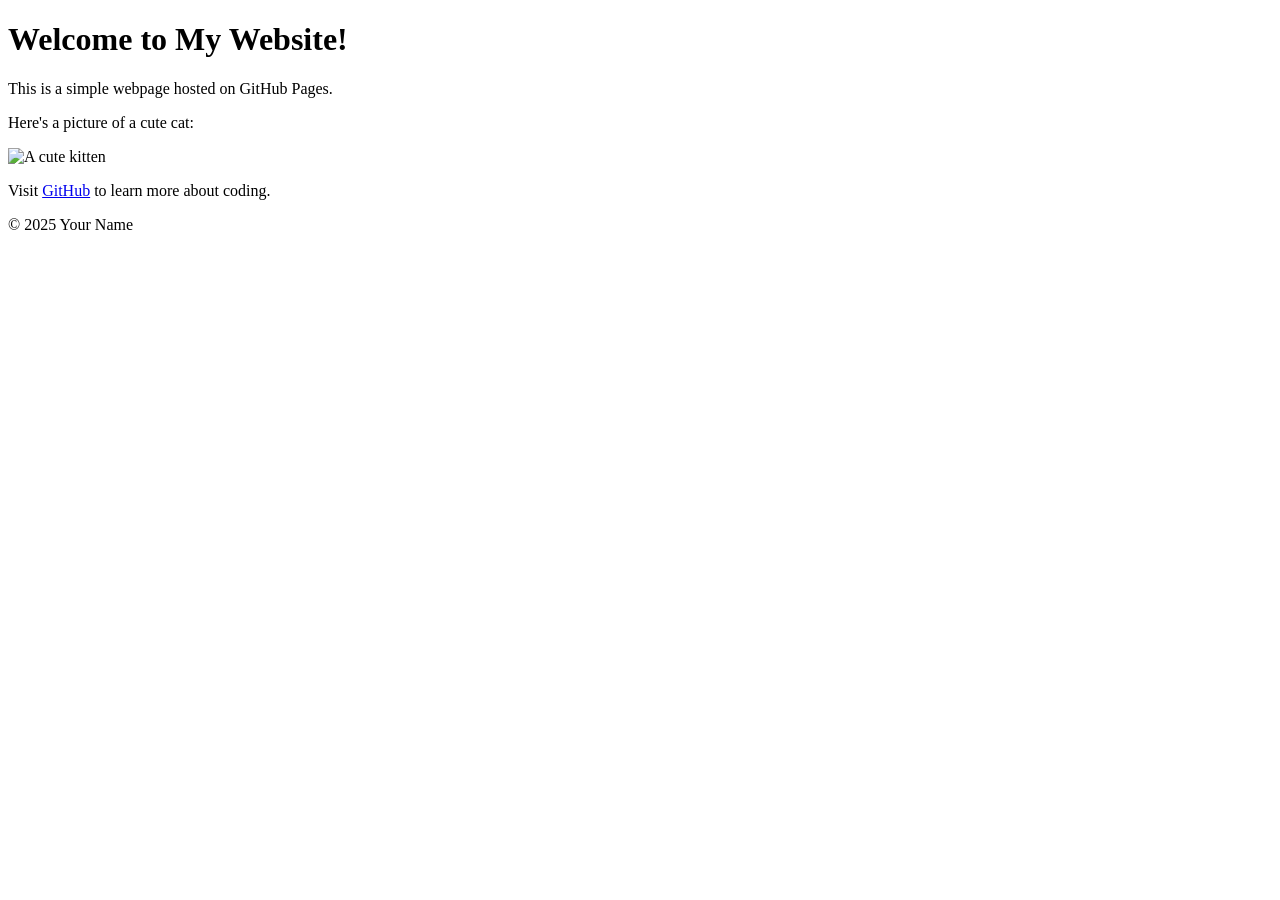
==== index.html @ d7b49cc4 "Initial commit: Added simple HTML page" ====
<!DOCTYPE html> 

<html lang="en"> 

<head> 

    <meta charset="UTF-8"> 

    <meta name="viewport" content="width=device-width, initial-scale=1.0"> 

    <title>My First GitHub Page</title> 

</head> 

<body> 

    <header> 

        <h1>Welcome to My Website!</h1> 

    </header> 

 

    <main> 

        <p>This is a simple webpage hosted on GitHub Pages.</p> 

        <p>Here's a picture of a cute cat:</p> 

        <img src="https://placekitten.com/200/300" alt="A cute kitten"> 

         

        <p>Visit <a href="https://github.com">GitHub</a> to learn more about coding.</p> 

    </main> 

 

    <footer> 

        <p>&copy; 2025 Your Name</p> 

    </footer> 

 

</body> 

</html>
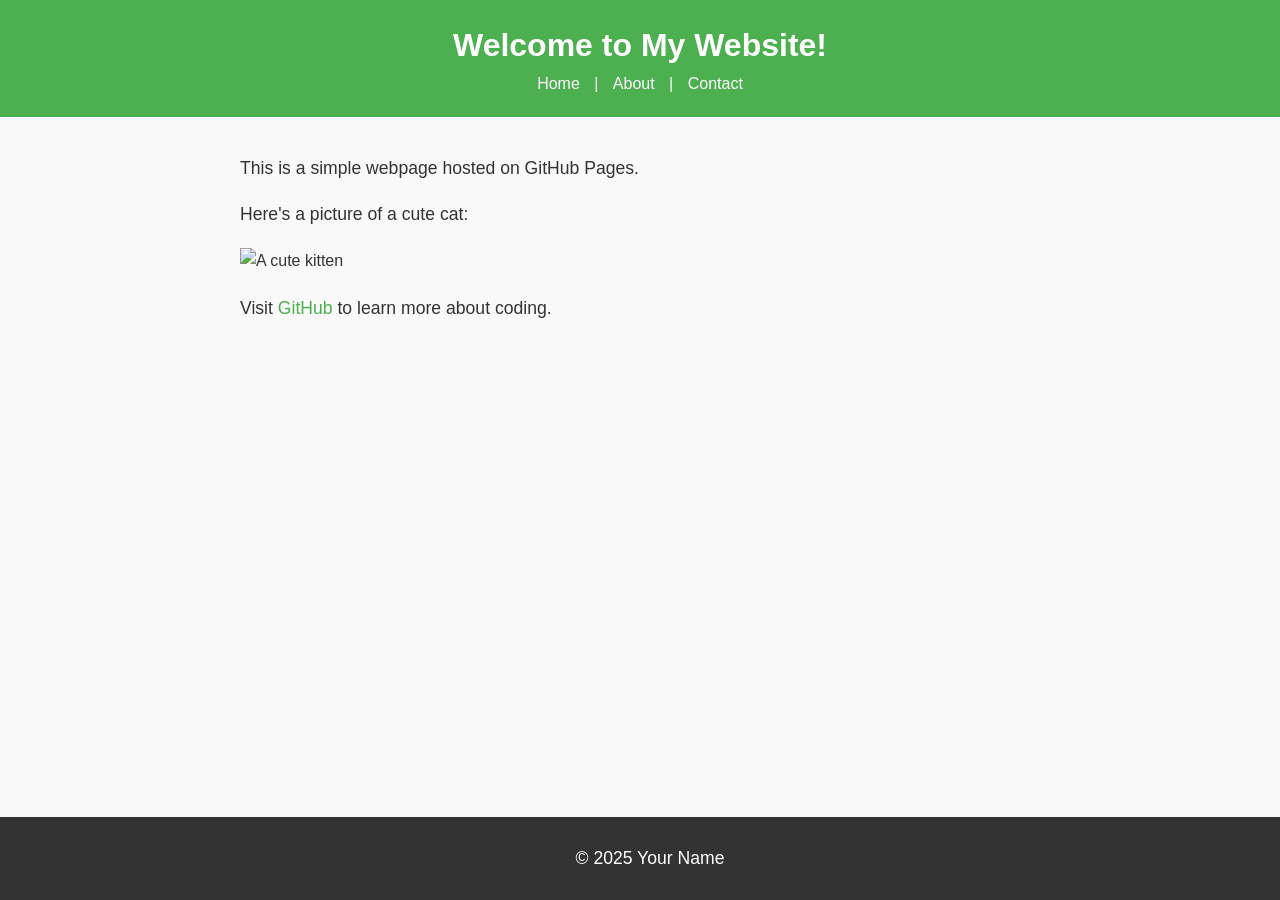
==== commit c08e9c60: "Added CSS3 styling to the website" ====
--- a/index.html
+++ b/index.html
@@ -9,6 +9,7 @@
     <meta name="viewport" content="width=device-width, initial-scale=1.0"> 
 
     <title>My First GitHub Page</title> 
+    <link rel="stylesheet" href="styles.css"> 
 
 </head> 
 
@@ -16,7 +17,16 @@
 
     <header> 
 
-        <h1>Welcome to My Website!</h1> 
+        <h1>Welcome to My Website!</h1>
+       <nav> 
+
+            <a href="index.html">Home</a> | 
+
+            <a href="about.html">About</a> | 
+
+            <a href="contact.html">Contact</a> 
+
+        </nav>   
 
     </header> 
 
--- a/styles.css
+++ b/styles.css
@@ -0,0 +1,131 @@
+body { 
+
+    font-family: Arial, sans-serif; 
+
+    color: #333; 
+
+    background-color: #f9f9f9; 
+
+    margin: 0; 
+
+    padding: 0; 
+
+    line-height: 1.6; 
+
+} 
+header { 
+
+    background-color: #4CAF50; 
+
+    color: white; 
+
+    padding: 20px; 
+
+    text-align: center; 
+
+} 
+
+ 
+
+header h1 { 
+
+    margin: 0; 
+
+} 
+
+ 
+
+nav a { 
+
+    color: white; 
+
+    text-decoration: none; 
+
+    margin: 0 10px; 
+
+} 
+
+ 
+
+nav a:hover { 
+
+    text-decoration: underline; 
+
+} 
+main { 
+
+    padding: 20px; 
+
+    max-width: 800px; 
+
+    margin: 0 auto; 
+
+} 
+
+ 
+
+main img { 
+
+    max-width: 100%; 
+
+    height: auto; 
+
+    display: block; 
+
+    margin: 20px 0; 
+
+} 
+footer { 
+
+    background-color: #333; 
+
+    color: white; 
+
+    text-align: center; 
+
+    padding: 10px; 
+
+    position: fixed; 
+
+    bottom: 0; 
+
+    width: 100%; 
+
+} 
+p { 
+
+    font-size: 1.1em; 
+
+} 
+
+ 
+
+a { 
+
+    color: #4CAF50; 
+
+    text-decoration: none; 
+
+} 
+
+ 
+
+a:hover { 
+
+    text-decoration: underline; 
+
+} 
+mg { 
+
+    border: 5px solid #4CAF50; 
+
+    border-radius: 10px; 
+
+} 
+main a[href^="mailto:"] { 
+
+    color: #ff5722; 
+
+    font-weight: bold; 
+
+} 
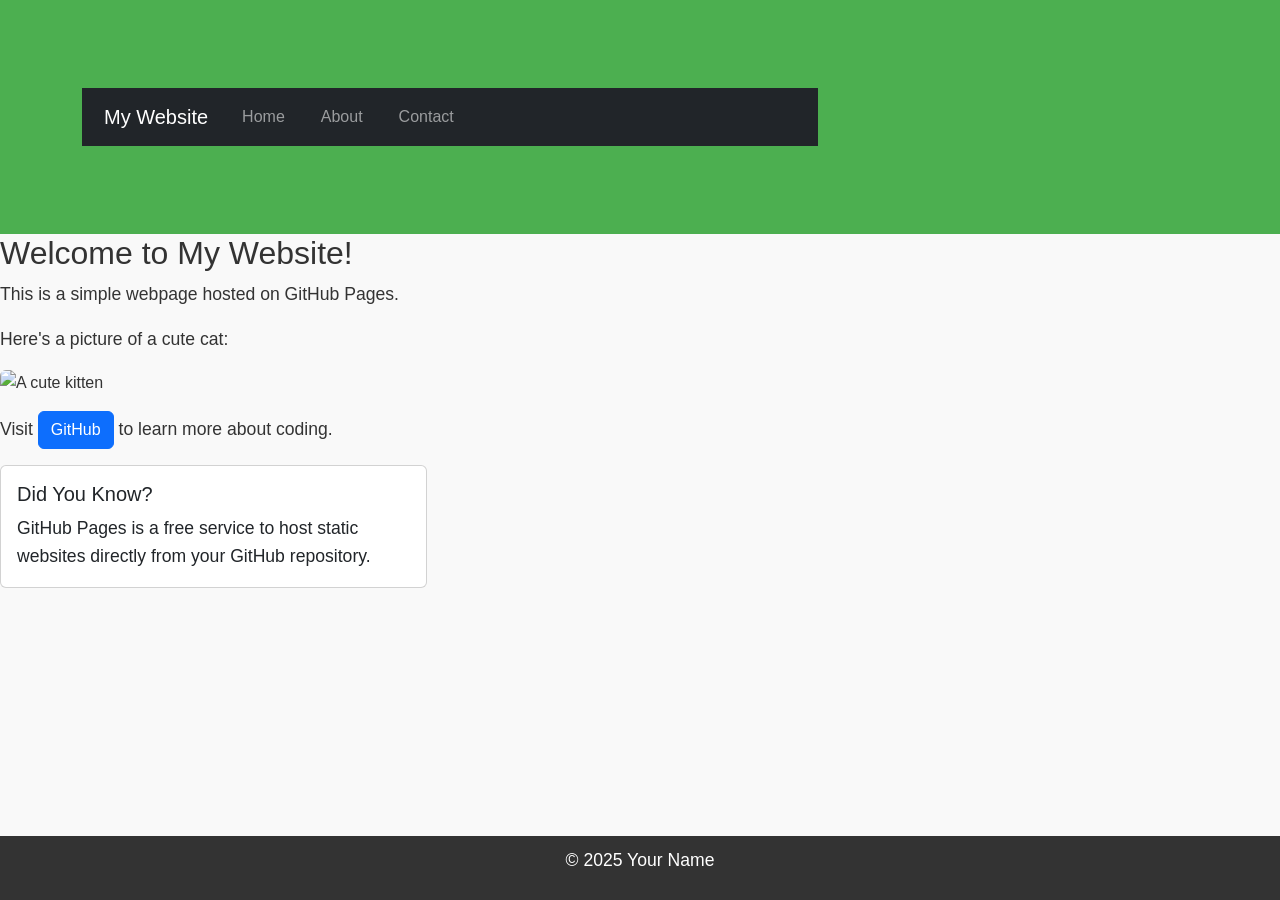
==== commit f2e38204: "Added Bootstrap framework for styling and layout" ====
--- a/index.html
+++ b/index.html
@@ -9,6 +9,9 @@
     <meta name="viewport" content="width=device-width, initial-scale=1.0"> 
 
     <title>My First GitHub Page</title> 
+    <!-- Bootstrap CSS --> 
+
+<link href="https://cdn.jsdelivr.net/npm/bootstrap@5.3.0/dist/css/bootstrap.min.css" rel="stylesheet"> 
     <link rel="stylesheet" href="styles.css"> 
 
 </head> 
@@ -16,33 +19,84 @@
 <body> 
 
     <header> 
+     <main class="container my-5"> 
 
-        <h1>Welcome to My Website!</h1>
-       <nav> 
+    <div class="row"> 
 
-            <a href="index.html">Home</a> | 
+        <div class="col-md-8"> 
 
-            <a href="about.html">About</a> | 
+    <nav class="navbar navbar-expand-lg navbar-dark bg-dark"> 
 
-            <a href="contact.html">Contact</a> 
+        <div class="container"> 
 
-        </nav>   
+            <a class="navbar-brand" href="index.html">My Website</a> 
 
-    </header> 
+            <button class="navbar-toggler" type="button" data-bs-toggle="collapse" data-bs-target="#navbarNav"> 
 
- 
+                <span class="navbar-toggler-icon"></span> 
 
-    <main> 
+            </button> 
 
-        <p>This is a simple webpage hosted on GitHub Pages.</p> 
+            <div class="collapse navbar-collapse" id="navbarNav"> 
 
-        <p>Here's a picture of a cute cat:</p> 
+                <ul class="navbar-nav"> 
 
-        <img src="https://placekitten.com/200/300" alt="A cute kitten"> 
+                    <li class="nav-item"> 
 
-         
+                        <a class="nav-link" href="index.html">Home</a> 
 
-        <p>Visit <a href="https://github.com">GitHub</a> to learn more about coding.</p> 
+                    </li> 
+
+                    <li class="nav-item"> 
+
+                        <a class="nav-link" href="about.html">About</a> 
+
+                    </li> 
+
+                    <li class="nav-item"> 
+
+                        <a class="nav-link" href="contact.html">Contact</a> 
+
+                    </li> 
+
+                </ul> 
+
+            </div> 
+
+        </div> 
+
+    </nav> 
+
+</header> 
+            <h2>Welcome to My Website!</h2> 
+
+            <p>This is a simple webpage hosted on GitHub Pages.</p> 
+
+            <p>Here's a picture of a cute cat:</p> 
+
+            <img src="https://placekitten.com/200/300" alt="A cute kitten" class="img-fluid rounded"> 
+
+            <p class="mt-3">Visit <a href="https://github.com" class="btn btn-primary">GitHub</a> to learn more about coding.</p> 
+
+        </div> 
+
+        <div class="col-md-4"> 
+
+            <div class="card"> 
+
+                <div class="card-body"> 
+
+                    <h5 class="card-title">Did You Know?</h5> 
+
+                    <p class="card-text">GitHub Pages is a free service to host static websites directly from your GitHub repository.</p> 
+
+                </div> 
+
+            </div> 
+
+        </div> 
+
+    </div> 
 
     </main> 
 
@@ -53,6 +107,11 @@
         <p>&copy; 2025 Your Name</p> 
 
     </footer> 
+    <!-- Bootstrap JS and dependencies --> 
+
+<script src="https://cdn.jsdelivr.net/npm/@popperjs/core@2.11.6/dist/umd/popper.min.js"></script> 
+
+<script src="https://cdn.jsdelivr.net/npm/bootstrap@5.3.0/dist/js/bootstrap.min.js"></script> 
 
  
 
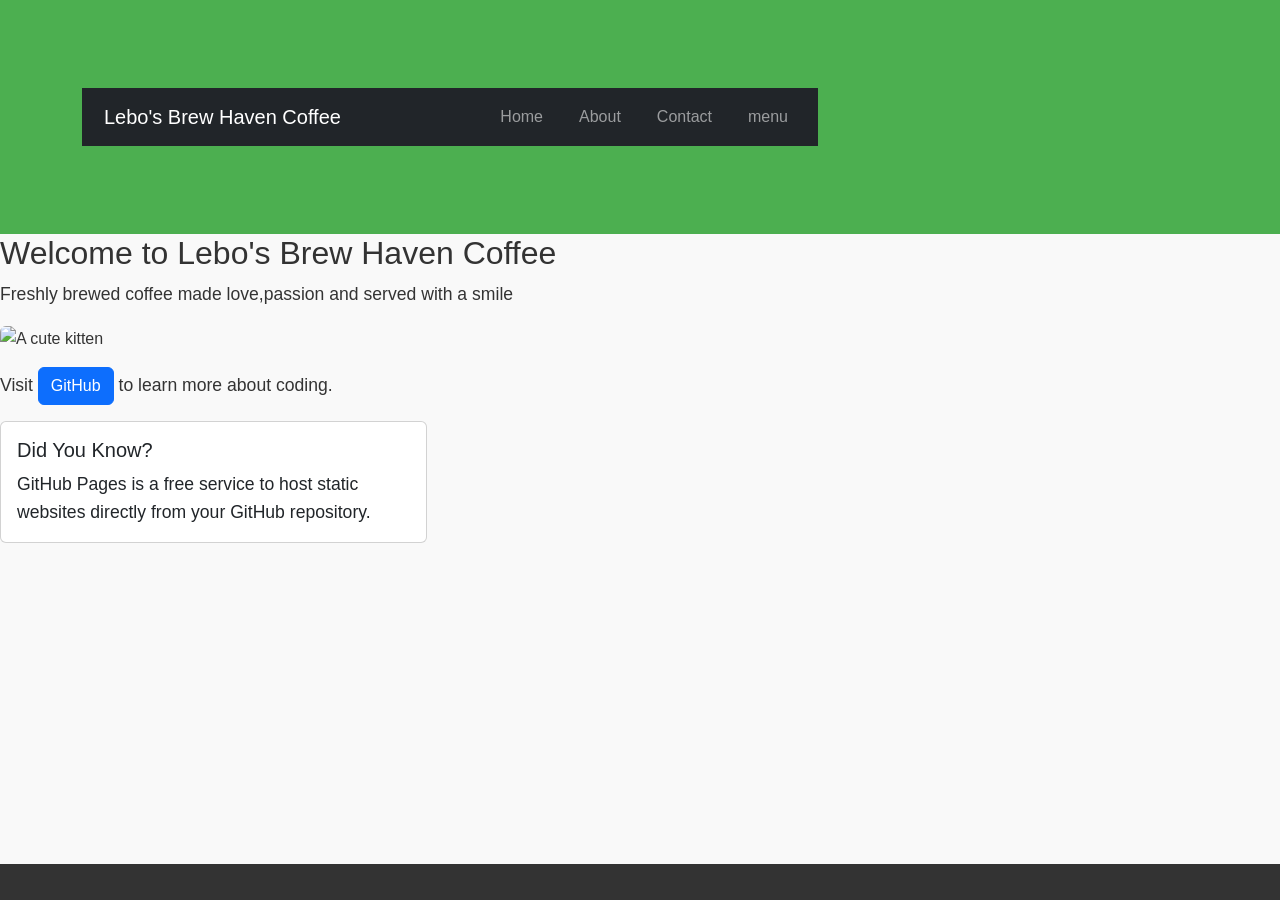
==== commit e3af61dd: "Added menu page with navigation" ====
--- a/index.html
+++ b/index.html
@@ -8,7 +8,7 @@
 
     <meta name="viewport" content="width=device-width, initial-scale=1.0"> 
 
-    <title>My First GitHub Page</title> 
+    <title>Lebo's Brew Haven Coffee</title> 
     <!-- Bootstrap CSS --> 
 
 <link href="https://cdn.jsdelivr.net/npm/bootstrap@5.3.0/dist/css/bootstrap.min.css" rel="stylesheet"> 
@@ -29,7 +29,7 @@
 
         <div class="container"> 
 
-            <a class="navbar-brand" href="index.html">My Website</a> 
+            <a class="navbar-brand" href="index.html">Lebo's Brew Haven Coffee</a> 
 
             <button class="navbar-toggler" type="button" data-bs-toggle="collapse" data-bs-target="#navbarNav"> 
 
@@ -39,7 +39,7 @@
 
             <div class="collapse navbar-collapse" id="navbarNav"> 
 
-                <ul class="navbar-nav"> 
+                <ul class="navbar-nav ms-auto"> 
 
                     <li class="nav-item"> 
 
@@ -58,6 +58,10 @@
                         <a class="nav-link" href="contact.html">Contact</a> 
 
                     </li> 
+                    <li class="nav-item"> 
+
+                        <a class="nav-link" href="menu.html">menu</a> 
+                    </li>
 
                 </ul> 
 
@@ -68,11 +72,10 @@
     </nav> 
 
 </header> 
-            <h2>Welcome to My Website!</h2> 
+            <h2>Welcome to Lebo's Brew Haven Coffee</h2> 
 
-            <p>This is a simple webpage hosted on GitHub Pages.</p> 
-
-            <p>Here's a picture of a cute cat:</p> 
+            <p>Freshly brewed coffee made love,passion and served with a smile</p> 
+ 
 
             <img src="https://placekitten.com/200/300" alt="A cute kitten" class="img-fluid rounded"> 
 
@@ -104,7 +107,7 @@
 
     <footer> 
 
-        <p>&copy; 2025 Your Name</p> 
+        <p></p> 
 
     </footer> 
     <!-- Bootstrap JS and dependencies --> 
--- a/styles.css
+++ b/styles.css
@@ -102,7 +102,7 @@
 
 a { 
 
-    color: #4CAF50; 
+    color: #4cafac; 
 
     text-decoration: none; 
 
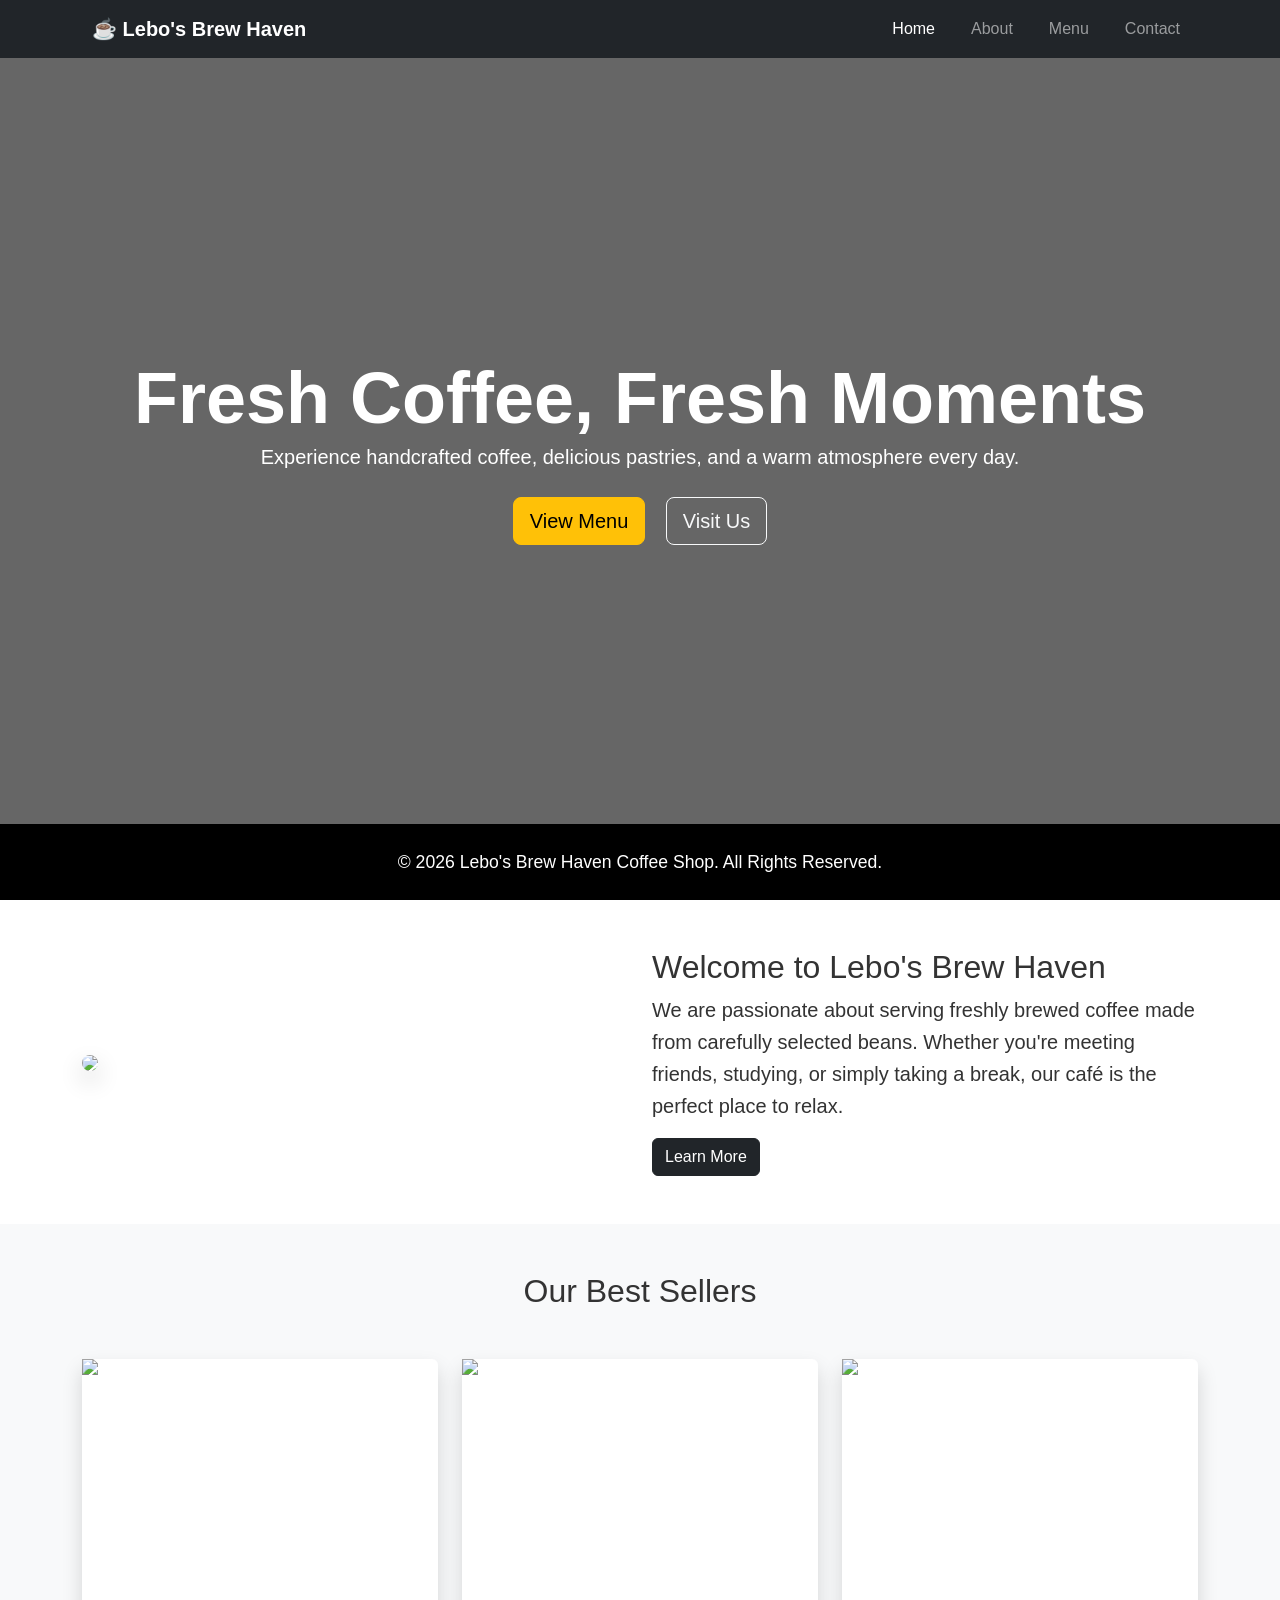
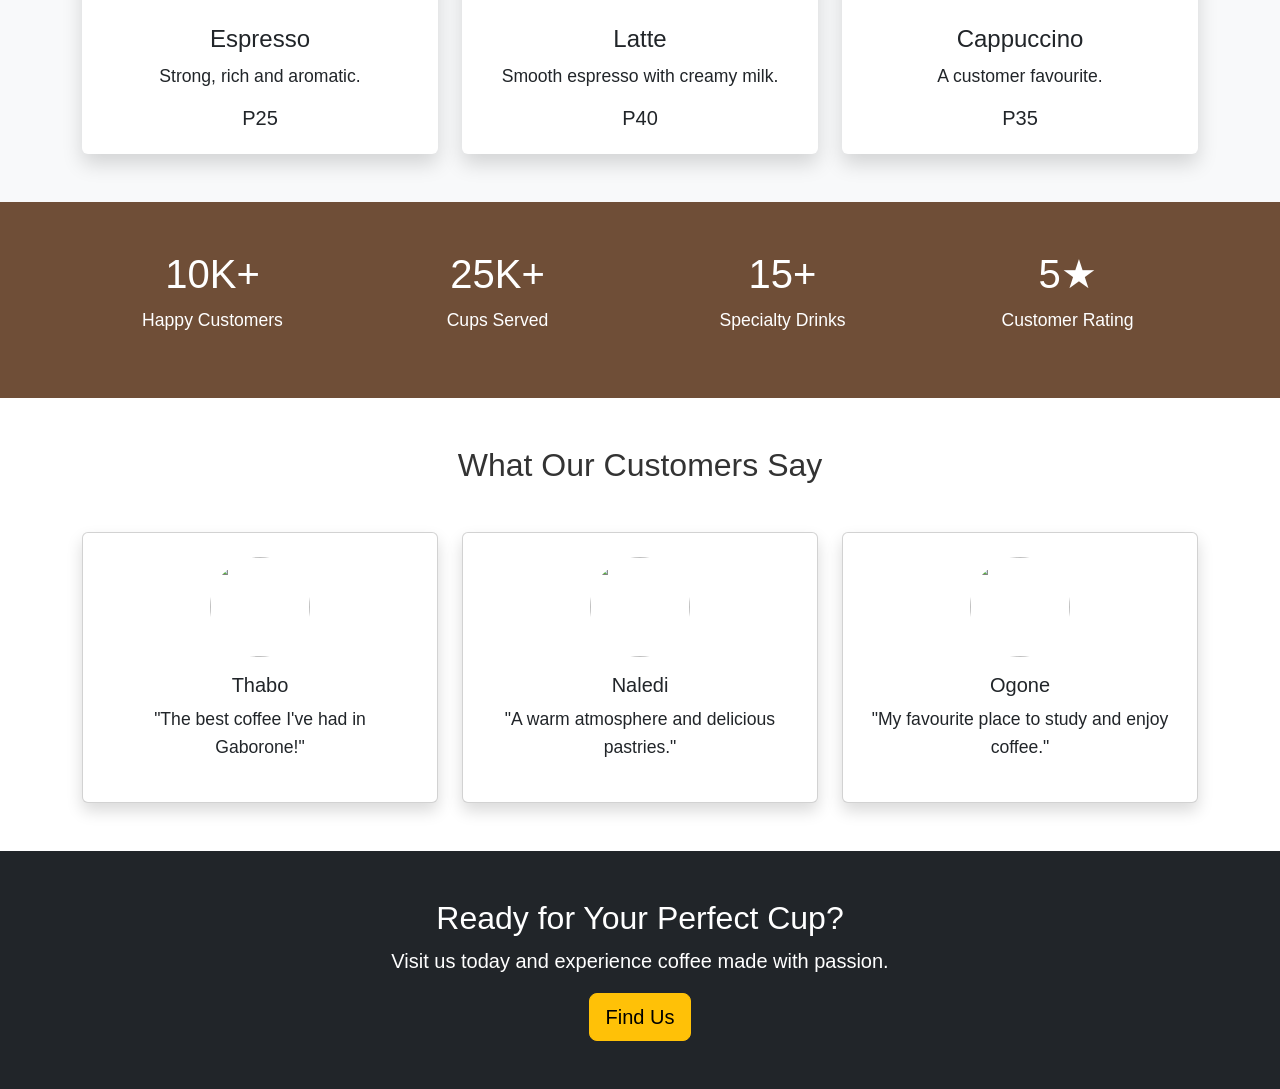
==== commit 3f0c3de2: "Updated coffee shop website" ====
--- a/index.html
+++ b/index.html
@@ -1,123 +1,357 @@
-<!DOCTYPE html> 
-
-<html lang="en"> 
-
-<head> 
-
-    <meta charset="UTF-8"> 
-
-    <meta name="viewport" content="width=device-width, initial-scale=1.0"> 
-
-    <title>Lebo's Brew Haven Coffee</title> 
-    <!-- Bootstrap CSS --> 
-
-<link href="https://cdn.jsdelivr.net/npm/bootstrap@5.3.0/dist/css/bootstrap.min.css" rel="stylesheet"> 
-    <link rel="stylesheet" href="styles.css"> 
-
-</head> 
-
-<body> 
-
-    <header> 
-     <main class="container my-5"> 
-
-    <div class="row"> 
-
-        <div class="col-md-8"> 
-
-    <nav class="navbar navbar-expand-lg navbar-dark bg-dark"> 
-
-        <div class="container"> 
-
-            <a class="navbar-brand" href="index.html">Lebo's Brew Haven Coffee</a> 
-
-            <button class="navbar-toggler" type="button" data-bs-toggle="collapse" data-bs-target="#navbarNav"> 
-
-                <span class="navbar-toggler-icon"></span> 
-
-            </button> 
-
-            <div class="collapse navbar-collapse" id="navbarNav"> 
-
-                <ul class="navbar-nav ms-auto"> 
-
-                    <li class="nav-item"> 
-
-                        <a class="nav-link" href="index.html">Home</a> 
-
-                    </li> 
-
-                    <li class="nav-item"> 
-
-                        <a class="nav-link" href="about.html">About</a> 
-
-                    </li> 
-
-                    <li class="nav-item"> 
-
-                        <a class="nav-link" href="contact.html">Contact</a> 
-
-                    </li> 
-                    <li class="nav-item"> 
-
-                        <a class="nav-link" href="menu.html">menu</a> 
-                    </li>
-
-                </ul> 
-
-            </div> 
-
-        </div> 
-
-    </nav> 
-
-</header> 
-            <h2>Welcome to Lebo's Brew Haven Coffee</h2> 
-
-            <p>Freshly brewed coffee made love,passion and served with a smile</p> 
- 
-
-            <img src="https://placekitten.com/200/300" alt="A cute kitten" class="img-fluid rounded"> 
-
-            <p class="mt-3">Visit <a href="https://github.com" class="btn btn-primary">GitHub</a> to learn more about coding.</p> 
-
-        </div> 
-
-        <div class="col-md-4"> 
-
-            <div class="card"> 
-
-                <div class="card-body"> 
-
-                    <h5 class="card-title">Did You Know?</h5> 
-
-                    <p class="card-text">GitHub Pages is a free service to host static websites directly from your GitHub repository.</p> 
-
-                </div> 
-
-            </div> 
-
-        </div> 
-
-    </div> 
-
-    </main> 
-
- 
-
-    <footer> 
-
-        <p></p> 
-
-    </footer> 
-    <!-- Bootstrap JS and dependencies --> 
-
-<script src="https://cdn.jsdelivr.net/npm/@popperjs/core@2.11.6/dist/umd/popper.min.js"></script> 
-
-<script src="https://cdn.jsdelivr.net/npm/bootstrap@5.3.0/dist/js/bootstrap.min.js"></script> 
-
- 
-
-</body> 
-
-</html> +<!DOCTYPE html>
+<html lang="en">
+<head>
+<meta charset="UTF-8">
+<meta name="viewport" content="width=device-width, initial-scale=1">
+
+<title>Lebo's Brew Haven Coffee Shop</title>
+
+<link href="https://cdn.jsdelivr.net/npm/bootstrap@5.3.3/dist/css/bootstrap.min.css" rel="stylesheet">
+<link rel="stylesheet" href="styles.css">
+
+<style>
+
+.hero{
+background:
+linear-gradient(rgba(0,0,0,.6),rgba(0,0,0,.6)),
+url("images/hero.jpg");
+
+background-size:cover;
+background-position:center;
+height:100vh;
+
+display:flex;
+justify-content:center;
+align-items:center;
+
+text-align:center;
+color:white;
+}
+
+.feature-card{
+transition:.3s;
+border:none;
+box-shadow:0 10px 20px rgba(0,0,0,.15);
+}
+
+.feature-card:hover{
+transform:translateY(-10px);
+}
+
+.feature-card img{
+height:250px;
+object-fit:cover;
+}
+
+.story-img{
+border-radius:20px;
+box-shadow:0 10px 25px rgba(0,0,0,.2);
+}
+
+.testimonial img{
+width:100px;
+height:100px;
+border-radius:50%;
+object-fit:cover;
+margin:auto;
+}
+
+.stats{
+background:#6F4E37;
+color:white;
+}
+
+footer{
+margin-top:0;
+}
+
+</style>
+
+</head>
+
+<body>
+
+<nav class="navbar navbar-expand-lg navbar-dark bg-dark fixed-top">
+
+<div class="container">
+
+<a class="navbar-brand fw-bold" href="#">
+☕ Lebo's Brew Haven
+</a>
+
+<button class="navbar-toggler" data-bs-toggle="collapse" data-bs-target="#menu">
+<span class="navbar-toggler-icon"></span>
+</button>
+
+<div class="collapse navbar-collapse" id="menu">
+
+<ul class="navbar-nav ms-auto">
+
+<li class="nav-item">
+<a class="nav-link active" href="index.html">Home</a>
+</li>
+
+<li class="nav-item">
+<a class="nav-link" href="about.html">About</a>
+</li>
+
+<li class="nav-item">
+<a class="nav-link" href="menu.html">Menu</a>
+</li>
+
+<li class="nav-item">
+<a class="nav-link" href="contact.html">Contact</a>
+</li>
+
+</ul>
+
+</div>
+
+</div>
+
+</nav>
+
+<header class="hero">
+
+<div>
+
+<h1 class="display-2 fw-bold">
+Fresh Coffee, Fresh Moments
+</h1>
+
+<p class="lead mb-4">
+Experience handcrafted coffee, delicious pastries, and a warm atmosphere every day.
+</p>
+
+<a href="menu.html" class="btn btn-warning btn-lg me-3">
+View Menu
+</a>
+
+<a href="contact.html" class="btn btn-outline-light btn-lg">
+Visit Us
+</a>
+
+</div>
+
+</header>
+
+<section class="container py-5">
+
+<div class="row align-items-center">
+
+<div class="col-lg-6">
+<img src="C:\Users\maleb\OneDrive - Botswana Accountancy College\Desktop\my github page\images\logo.jpg"
+class="img-fluid story-img">
+
+</div>
+
+<div class="col-lg-6">
+
+<h2>Welcome to Lebo's Brew Haven</h2>
+
+<p class="lead">
+We are passionate about serving freshly brewed coffee made from carefully selected beans. Whether you're meeting friends, studying, or simply taking a break, our café is the perfect place to relax.
+</p>
+
+<a href="about.html" class="btn btn-dark">
+Learn More
+</a>
+
+</div>
+
+</div>
+
+</section>
+
+<section class="bg-light py-5">
+
+<div class="container">
+
+<h2 class="text-center mb-5">
+Our Best Sellers
+</h2>
+
+<div class="row g-4">
+
+<div class="col-md-4">
+
+<div class="card feature-card">
+
+<img src="C:\Users\maleb\OneDrive - Botswana Accountancy College\Desktop\my github page\images\Espresso Coffee Recipe.jpg">
+
+<div class="card-body text-center">
+
+<h4>Espresso</h4>
+
+<p>Strong, rich and aromatic.</p>
+
+<h5>P25</h5>
+
+</div>
+
+</div>
+
+</div>
+
+<div class="col-md-4">
+
+<div class="card feature-card">
+
+<img src="C:\Users\maleb\OneDrive - Botswana Accountancy College\Desktop\my github page\images\LATTE.jpg">
+
+<div class="card-body text-center">
+
+<h4>Latte</h4>
+
+<p>Smooth espresso with creamy milk.</p>
+
+<h5>P40</h5>
+
+</div>
+
+</div>
+
+</div>
+
+<div class="col-md-4">
+
+<div class="card feature-card">
+
+<img src="C:\Users\maleb\OneDrive - Botswana Accountancy College\Desktop\my github page\images\download (3).jpg">
+
+<div class="card-body text-center">
+
+<h4>Cappuccino</h4>
+
+<p>A customer favourite.</p>
+
+<h5>P35</h5>
+
+</div>
+
+</div>
+
+</div>
+
+</div>
+
+</div>
+
+</section>
+
+<section class="stats py-5">
+
+<div class="container">
+
+<div class="row text-center">
+
+<div class="col-md-3">
+<h1>10K+</h1>
+<p>Happy Customers</p>
+</div>
+
+<div class="col-md-3">
+<h1>25K+</h1>
+<p>Cups Served</p>
+</div>
+
+<div class="col-md-3">
+<h1>15+</h1>
+<p>Specialty Drinks</p>
+</div>
+
+<div class="col-md-3">
+<h1>5★</h1>
+<p>Customer Rating</p>
+</div>
+
+</div>
+
+</div>
+
+</section>
+
+<section class="container py-5">
+
+<h2 class="text-center mb-5">
+What Our Customers Say
+</h2>
+
+<div class="row">
+
+<div class="col-md-4">
+
+<div class="card shadow text-center p-4 testimonial">
+
+<img src="C:\Users\maleb\OneDrive - Botswana Accountancy College\Desktop\my github page\images\Who Are Naledi Aphiwe Parents_ Family & Siblings___.jpg">
+
+<h5 class="mt-3">Thabo</h5>
+
+<p>"The best coffee I've had in Gaborone!"</p>
+
+</div>
+
+</div>
+
+<div class="col-md-4">
+
+<div class="card shadow text-center p-4 testimonial">
+
+<img src="C:\Users\maleb\OneDrive - Botswana Accountancy College\Desktop\my github page\images\yeah.jpg">
+
+<h5 class="mt-3">Naledi</h5>
+
+<p>"A warm atmosphere and delicious pastries."</p>
+
+</div>
+
+</div>
+
+<div class="col-md-4">
+
+<div class="card shadow text-center p-4 testimonial">
+
+<img src="C:\Users\maleb\OneDrive - Botswana Accountancy College\Desktop\my github page\images\ml">
+
+<h5 class="mt-3">Ogone</h5>
+
+<p>"My favourite place to study and enjoy coffee."</p>
+
+</div>
+
+</div>
+
+</div>
+
+</section>
+
+<section class="bg-dark text-white text-center py-5">
+
+<div class="container">
+
+<h2>Ready for Your Perfect Cup?</h2>
+
+<p class="lead">
+Visit us today and experience coffee made with passion.
+</p>
+
+<a href="contact.html" class="btn btn-warning btn-lg">
+Find Us
+</a>
+
+</div>
+
+</section>
+
+<footer class="bg-black text-white text-center p-4">
+
+<p class="mb-0">
+© 2026 Lebo's Brew Haven Coffee Shop. All Rights Reserved.
+</p>
+
+</footer>
+
+<script src="https://cdn.jsdelivr.net/npm/bootstrap@5.3.3/dist/js/bootstrap.bundle.min.js"></script>
+
+</body>
+</html>
--- a/styles.css
+++ b/styles.css
@@ -1,10 +1,10 @@
 body { 
 
-    font-family: Arial, sans-serif; 
+    font-family: Arial, Helvetica, sans-serif; 
 
     color: #333; 
 
-    background-color: #f9f9f9; 
+    background-color:white; 
 
     margin: 0; 
 
@@ -15,7 +15,7 @@
 } 
 header { 
 
-    background-color: #4CAF50; 
+    background-color: ; 
 
     color: white; 
 
@@ -128,4 +128,5 @@
 
     font-weight: bold; 
 
-} +} 
+
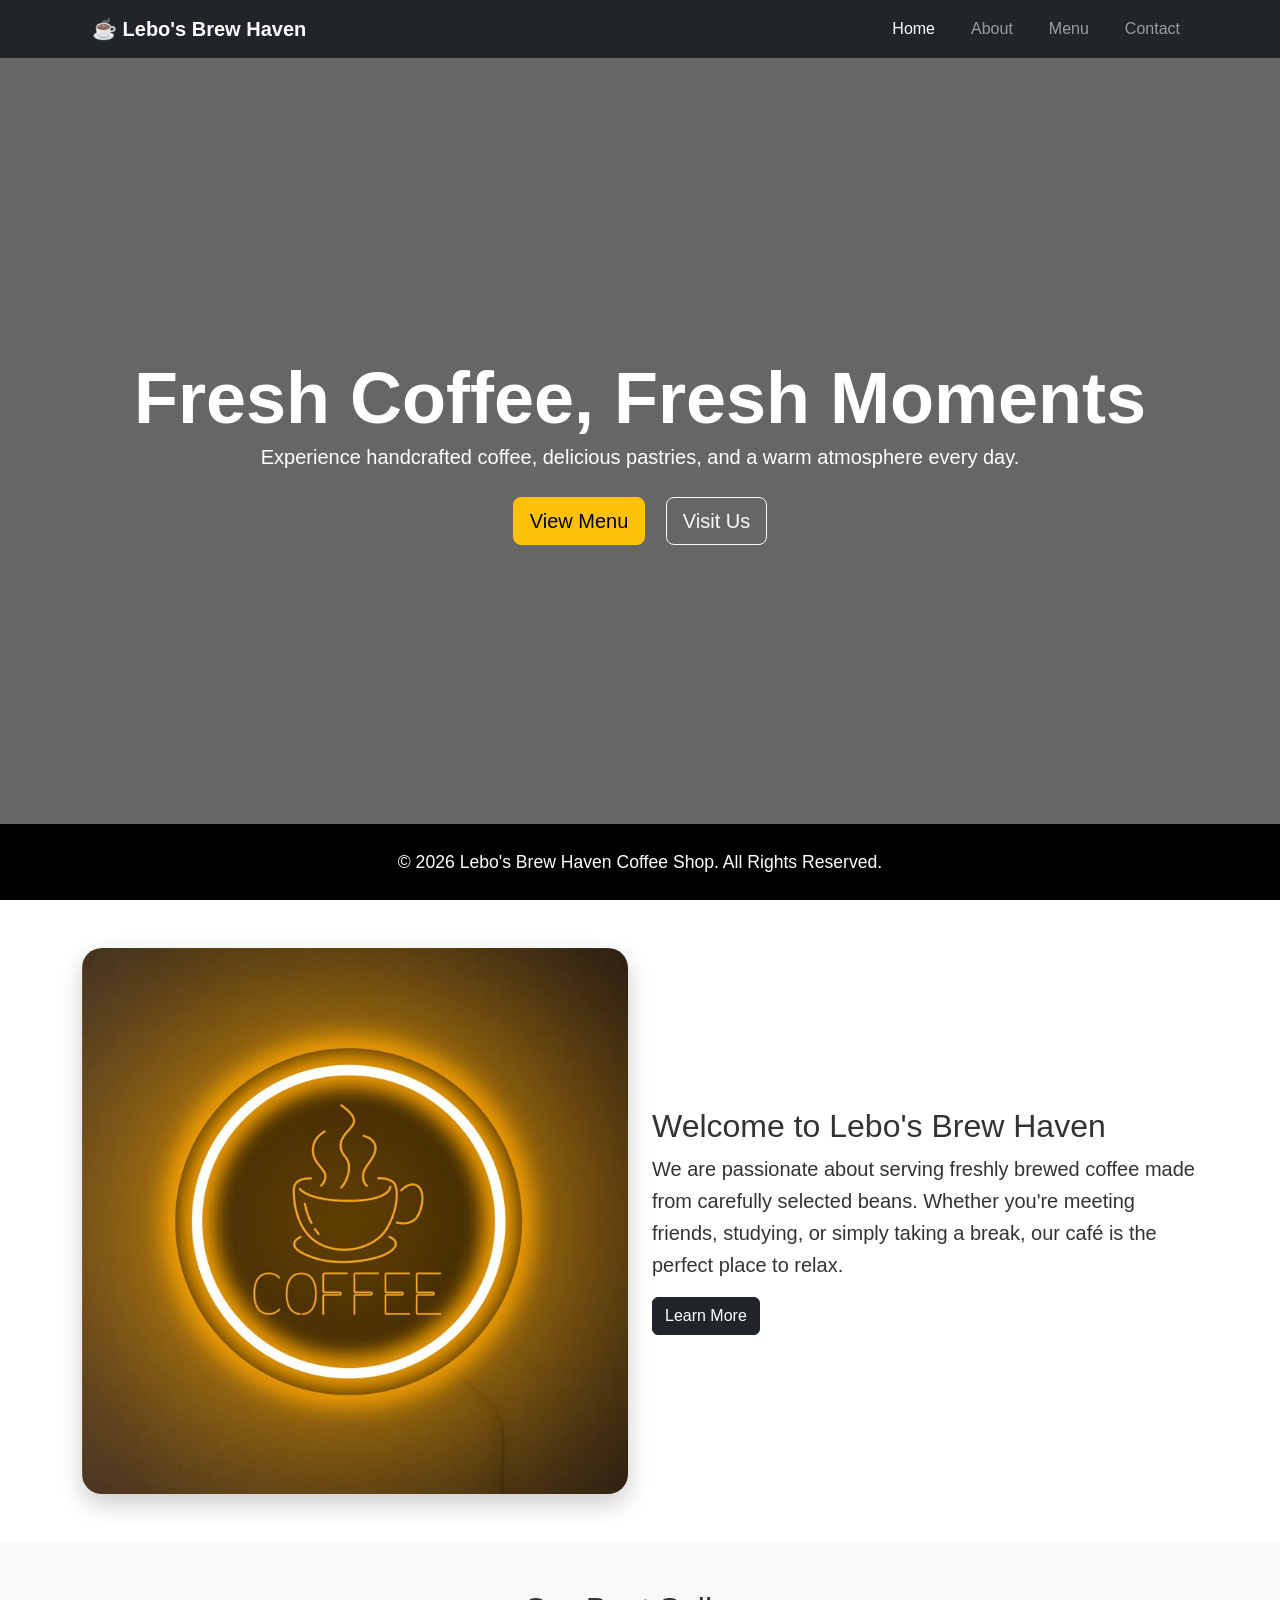
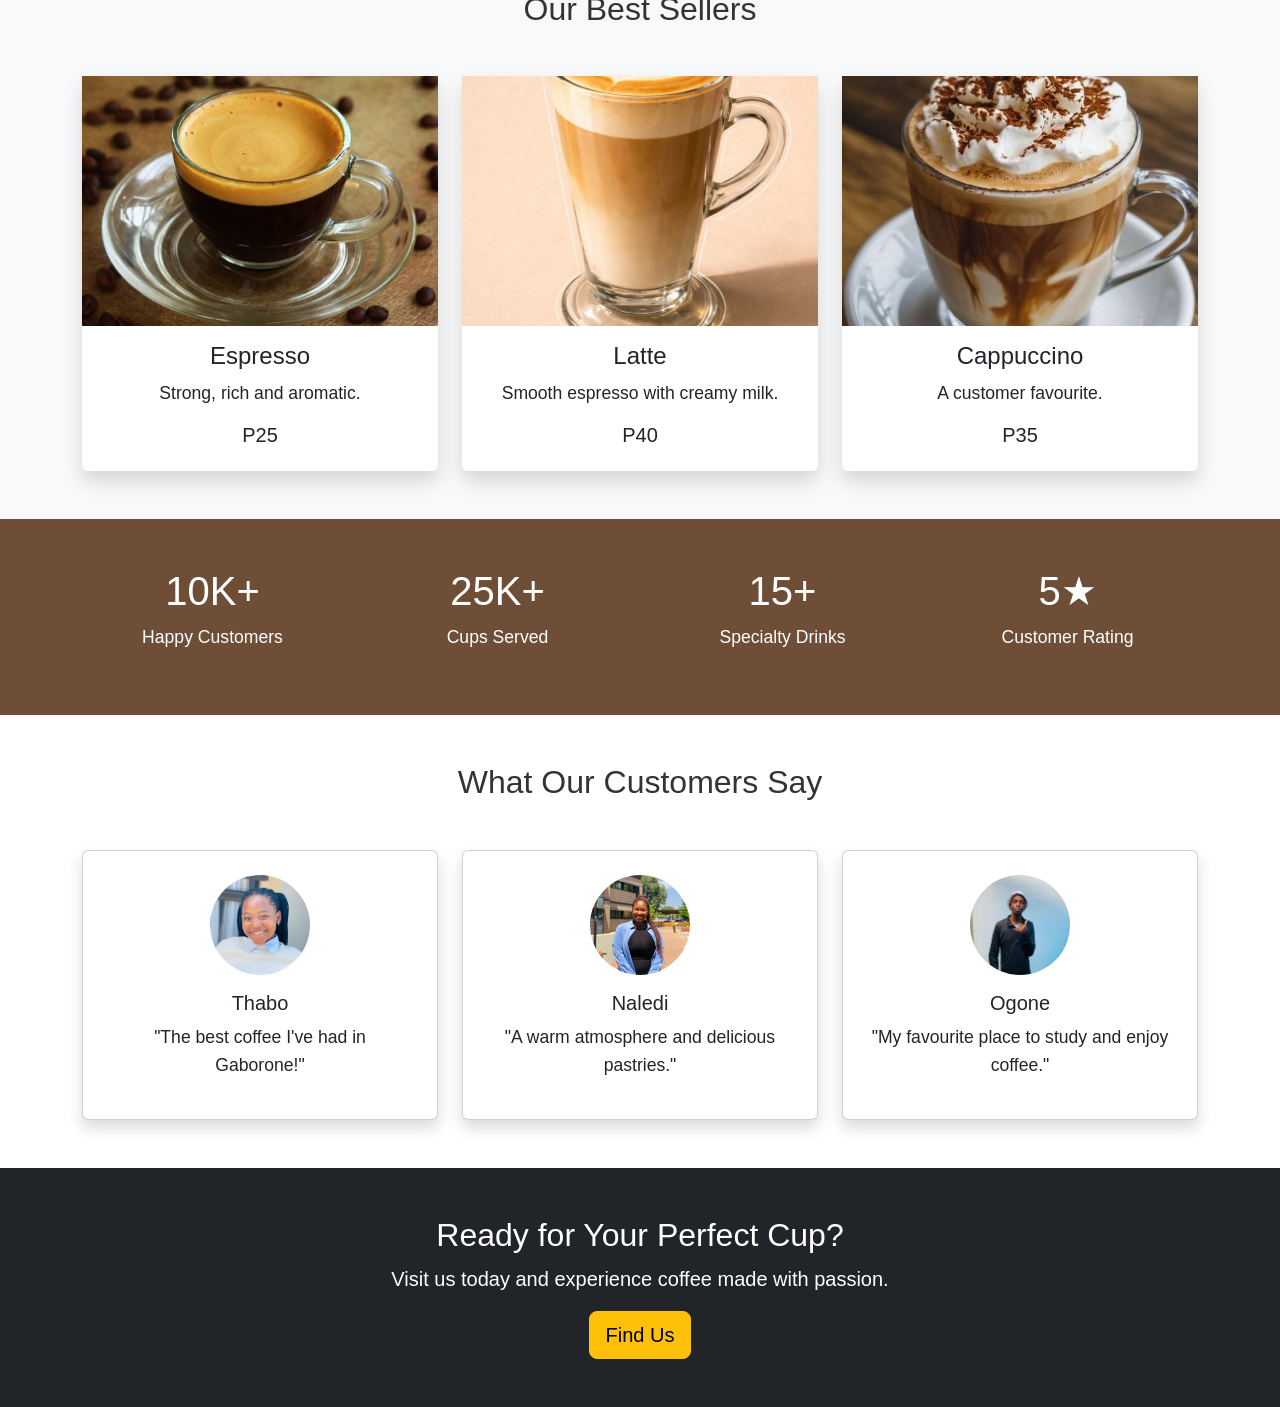
==== commit a49d0682: "Add images" ====
--- a/index.html
+++ b/index.html
@@ -140,7 +140,7 @@
 <div class="row align-items-center">
 
 <div class="col-lg-6">
-<img src="C:\Users\maleb\OneDrive - Botswana Accountancy College\Desktop\my github page\images\logo.jpg"
+<img src="images/logo.jpg"
 class="img-fluid story-img">
 
 </div>
@@ -177,7 +177,7 @@
 
 <div class="card feature-card">
 
-<img src="C:\Users\maleb\OneDrive - Botswana Accountancy College\Desktop\my github page\images\Espresso Coffee Recipe.jpg">
+<img src="images/Espresso Coffee Recipe.jpg">
 
 <div class="card-body text-center">
 
@@ -197,7 +197,7 @@
 
 <div class="card feature-card">
 
-<img src="C:\Users\maleb\OneDrive - Botswana Accountancy College\Desktop\my github page\images\LATTE.jpg">
+<img src="images/LATTE.jpg">
 
 <div class="card-body text-center">
 
@@ -217,7 +217,7 @@
 
 <div class="card feature-card">
 
-<img src="C:\Users\maleb\OneDrive - Botswana Accountancy College\Desktop\my github page\images\download (3).jpg">
+<img src="images/download (3).jpg">
 
 <div class="card-body text-center">
 
@@ -283,7 +283,7 @@
 
 <div class="card shadow text-center p-4 testimonial">
 
-<img src="C:\Users\maleb\OneDrive - Botswana Accountancy College\Desktop\my github page\images\Who Are Naledi Aphiwe Parents_ Family & Siblings___.jpg">
+<img src="images/Who Are Naledi Aphiwe Parents_ Family & Siblings___.jpg">
 
 <h5 class="mt-3">Thabo</h5>
 
@@ -297,7 +297,7 @@
 
 <div class="card shadow text-center p-4 testimonial">
 
-<img src="C:\Users\maleb\OneDrive - Botswana Accountancy College\Desktop\my github page\images\yeah.jpg">
+<img src="images/yeah.jpg">
 
 <h5 class="mt-3">Naledi</h5>
 
@@ -311,7 +311,7 @@
 
 <div class="card shadow text-center p-4 testimonial">
 
-<img src="C:\Users\maleb\OneDrive - Botswana Accountancy College\Desktop\my github page\images\ml">
+<img src="images/ml">
 
 <h5 class="mt-3">Ogone</h5>
 
